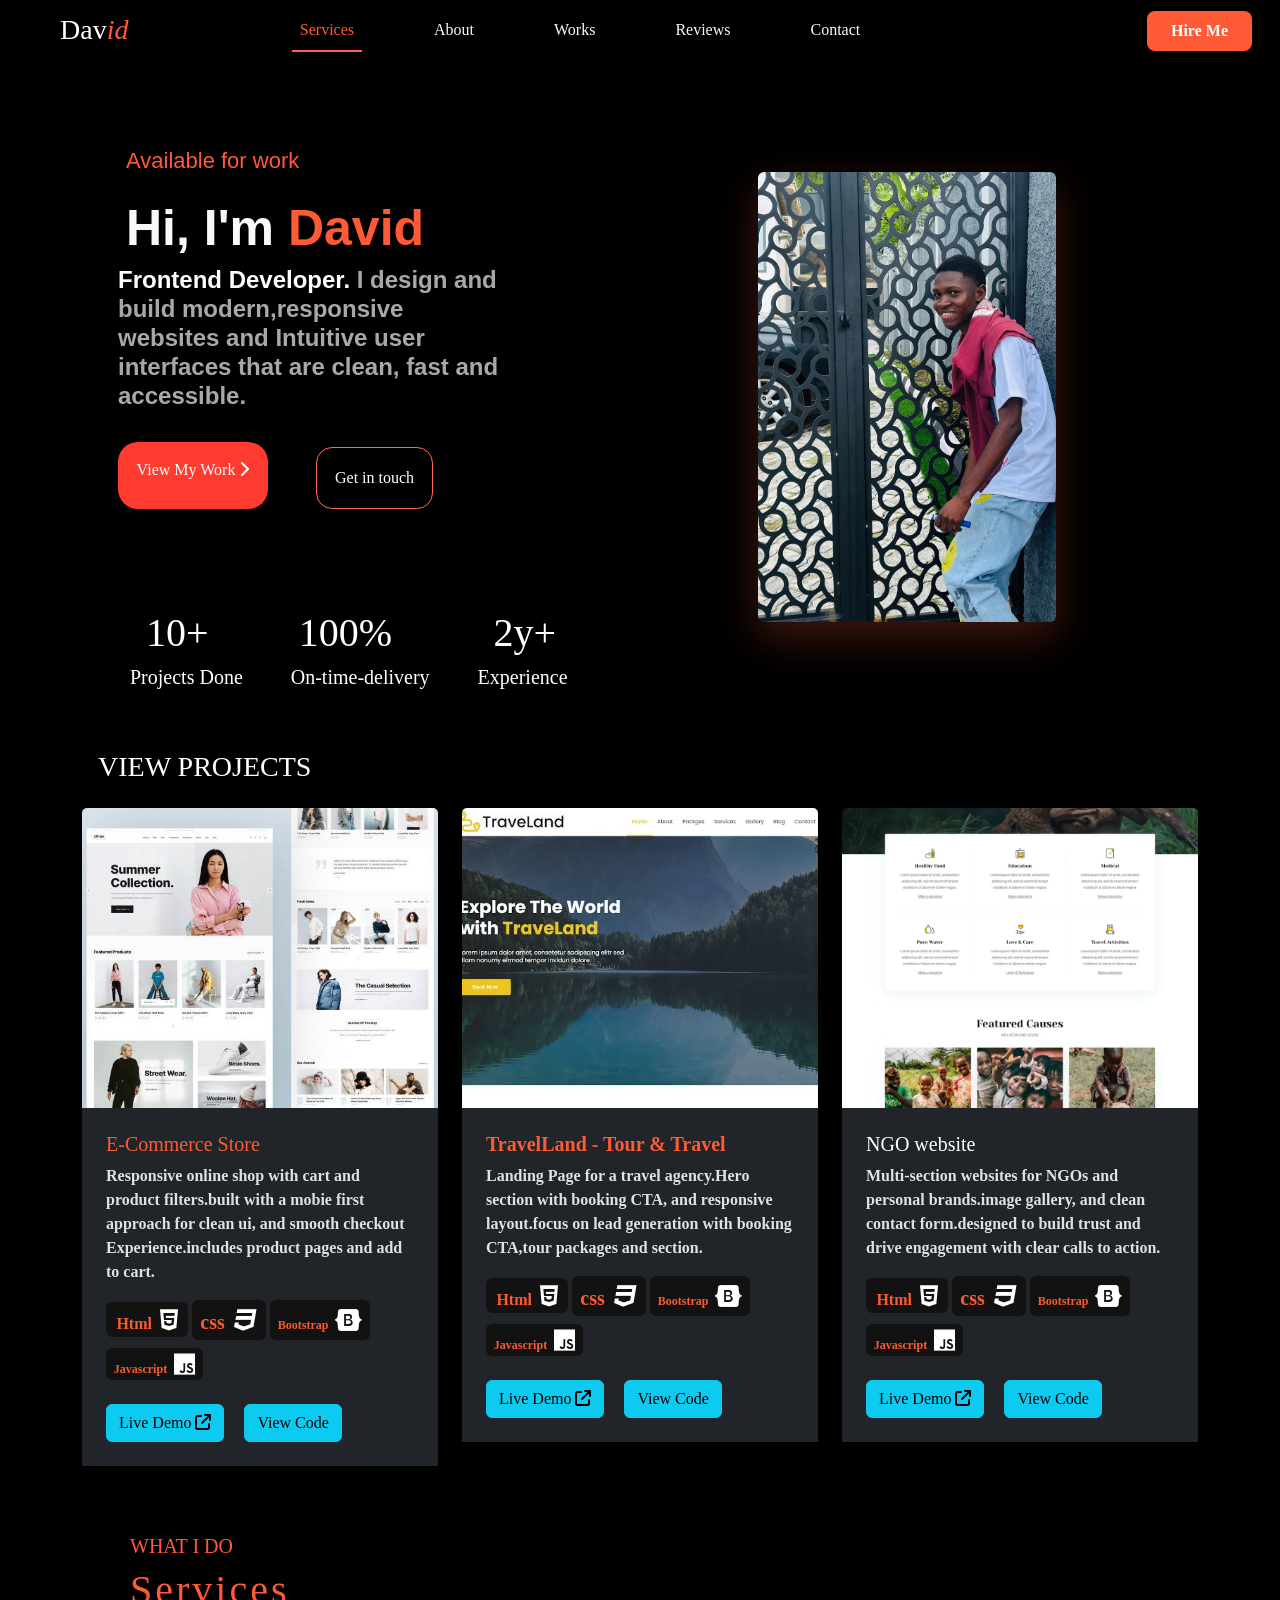
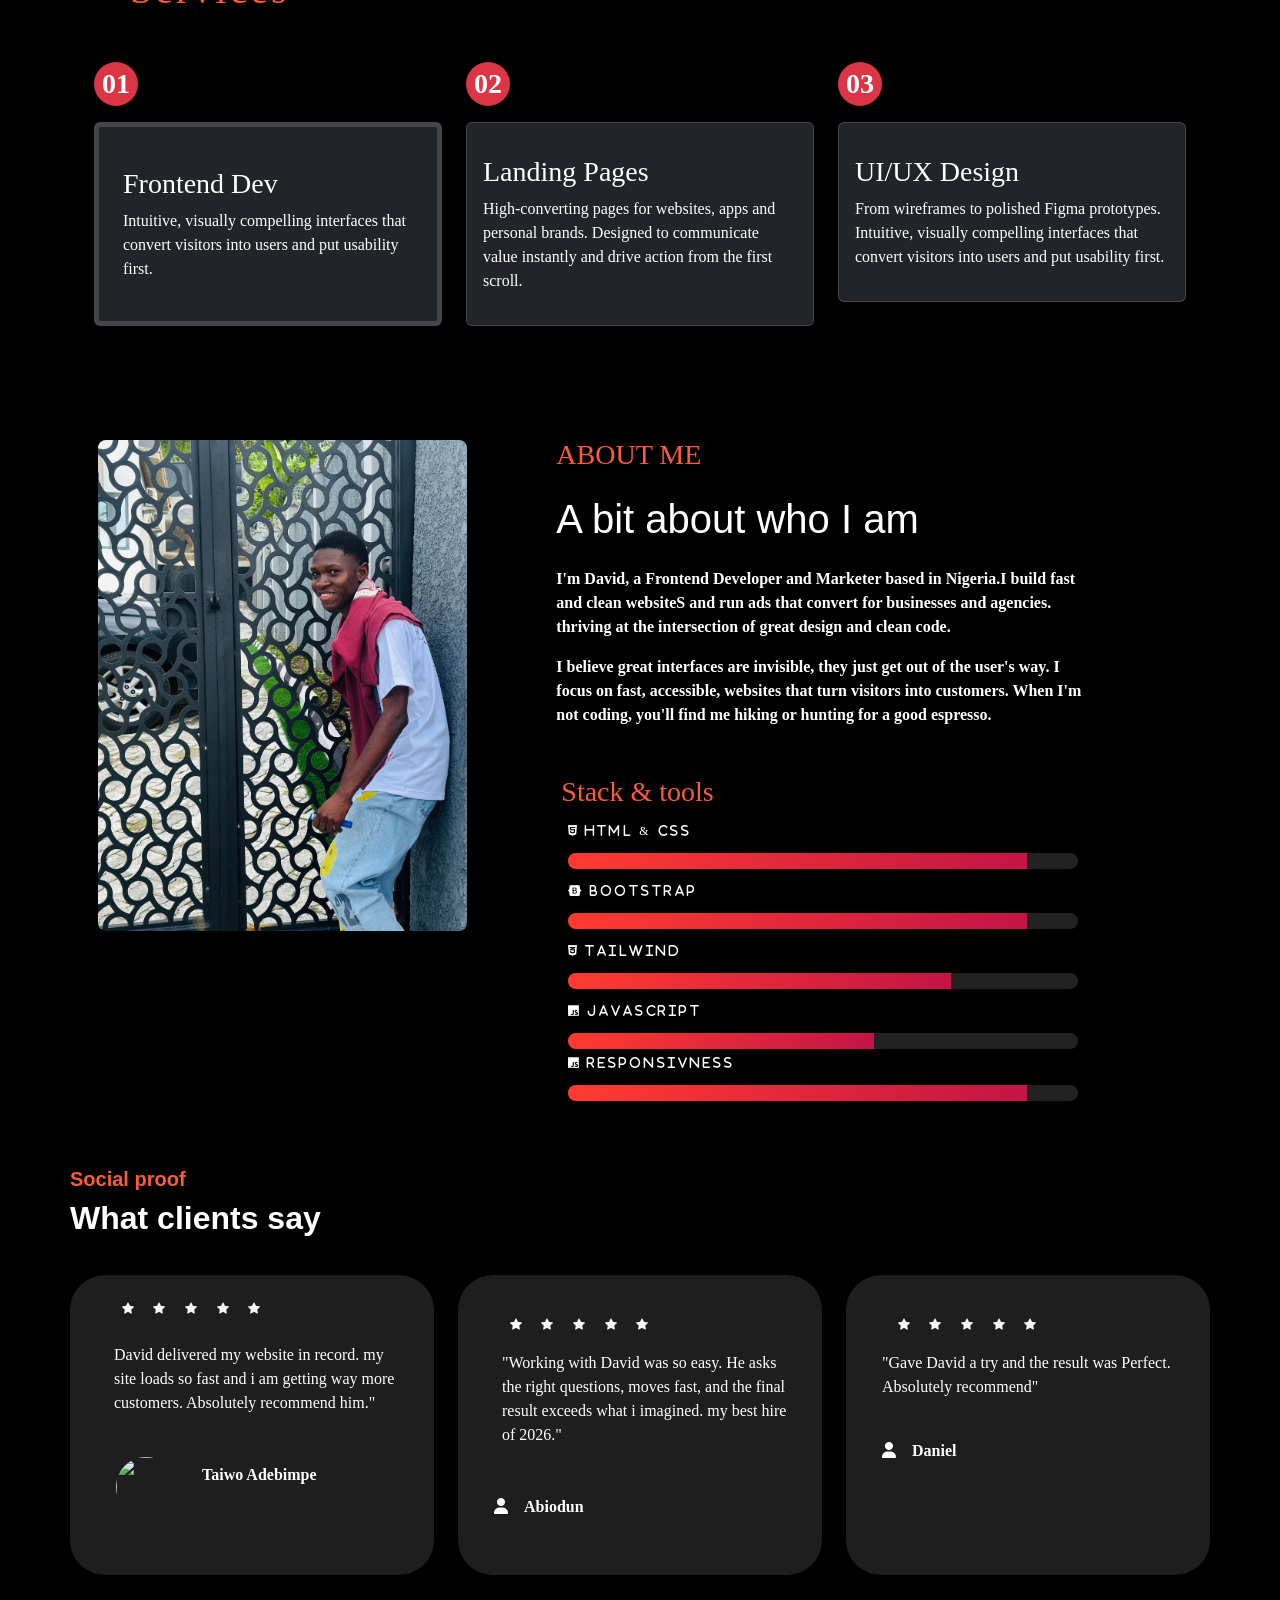
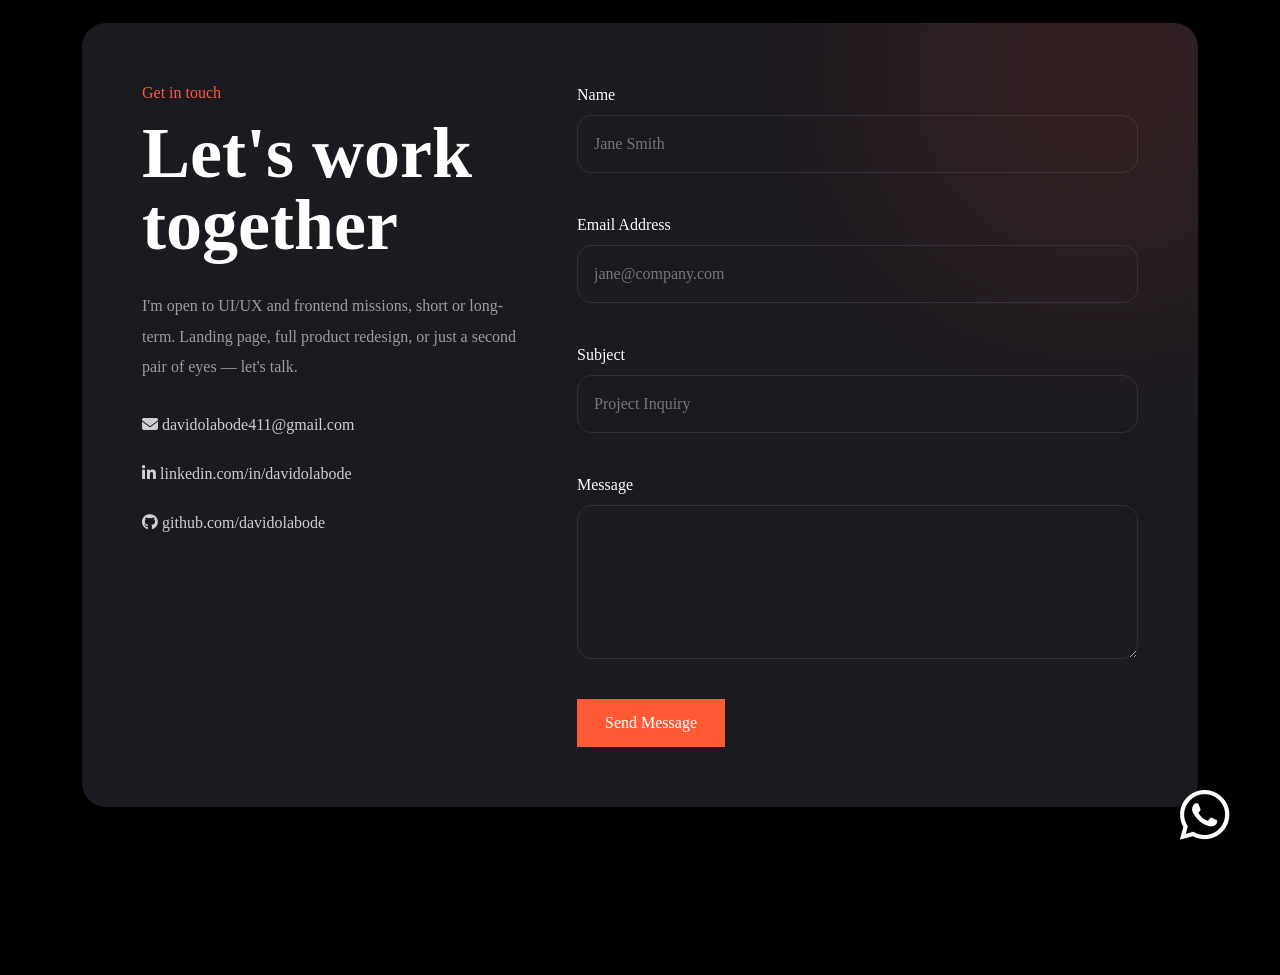
==== portfolio.html @ e3e05515 "Rename index.html to portfolio.html" ====
<!DOCTYPE html>
<html lang="en" data-bs-theme="dark">

<head>
  <meta charset="UTF-8">
  <meta name="viewport" content="width=device-width, initial-scale=1.0">
  <title>Document</title>
  <link href="https://cdn.jsdelivr.net/npm/bootstrap@5.3.8/dist/css/bootstrap.min.css" rel="stylesheet">

  <link rel="stylesheet" href="https://cdnjs.cloudflare.com/ajax/libs/font-awesome/6.7.2/css/all.min.css">

  <link rel="stylesheet" href="https://cdn.jsdelivr.net/npm/bootstrap-icons@1.11.3/font/bootstrap-icons.min.css">

  <link rel="stylesheet" href="./miport.css">
  
  </style>
</head>

<body class="" data-bs-spy="scroll" data-bs-target="#navbar" data-bs-offset="60" tabindex="0">
  <nav class="navbar navbar-expand-lg bar navbar-dark shadow-lg fixed-top" id="navbar">

    <div class="container-fluid ms-5">
      <!--- <a class="navbar-brand" href="#">Dav<i class="text-info">id</i></a>--->
      <h3 class="da">Dav<i class="text-info">id</i></h3>
      <button class="navbar-toggler" type="button" data-bs-toggle="collapse" data-bs-target="#collapsibleNavbar">
        <span class="navbar-toggler-icon"></span>
      </button>
      <div class="collapse navbar-collapse justify-content-center ms-lg-5 u " id="collapsibleNavbar">
        <ul class="navbar-nav  gap-lg-3 mx-auto" id="main">
          <li class="nav-item me-5 ">
            <a class="nav-link text-light  lii " href="#services">Services</a>
          </li>
          <li class="nav-item me-5">
            <a class="nav-link text-light lii" href="#about">About</a>
          </li>
          <li class="nav-item me-5">
            <a class="nav-link text-light lii" href="#work">Works</a>
          </li>
          <li class="nav-item me-5">
            <a class="nav-link text-light lii" href="#review">Reviews</a>
          </li>
          <li class="nav-item me-5 lii">
            <a class="nav-link text-light" href="#contact">Contact</a>
          </li>
        </ul>






        <div class="ms-lg-auto me-3 Hire text-end">
          <button type="submit" class="btn-outline-primary px-4 py-2 rounded-3 fw-bold bg-info hire " onclick="window.location.href='#contact'">Hire Me</button>
        </div>



        


      </div>
    </div>
  </nav>




  <div class="container  px-lg-5 p-md-5 pad hero-animation" id="services">
    <div class="">
    <div class="row">
      <div class="c col-lg-6 left-animation">
        <h3 class="text-info ms-2 fs-1 ava">Available for work</h3>
        <h2 class="text-light mt-4 mb-2 ms-2 dav col-sm-12 line fs-1 ava1">Hi, I'm <span class="text-info">David</span></h2>
        
        <p class="text-muted fs-4 fw-bold h2 mt-2 col-lg-9 txt"><span
            class="text-white mt-5">Frontend Developer.</span>
          I design and build modern,responsive websites and Intuitive user interfaces that are clean, fast and accessible.</p>
    


        <div class="div d-flex gap-5">
          <a href="work"
            class="text-decoration-none workk d-block mt-4 px-2 py-3 bg-view">View My Work  <i class="fa-solid fa-chevron-right d-inline"></i></a>
          <a href="" class="text-decoration-none workkk d-block touch">Get in touch</a>

        </div>
        <div class="container  project d-flex  gap-5">
          <div class="first">
            <h1 class="ms-3 y" id="count">10+</h1>
            <p class="h5 pro ">Projects Done</p>
          </div>

          <div class="second">
            <h1 class="ms-0 ms-lg-2 y" id="count">100%</h1>
            <p class="h5 pro">On-time-delivery</p>
          </div>


          <div class="third">
            <h1 class="ms-3 y " id="count">2y+</h1>
            <p class="h5 pro">Experience</p>
          </div>
        </div>
      </div>

      <div class="col-lg-6 mt-4 d  col-12 col-md-8 oo mm right-animation">
        <img src="./image/me.jpeg" class="img-fluid col-lg-7 img1  rounded-2 d-block  mx-auto" style="height: 450px;object-fit: cover;">
       

      </div>
    </div>
  </div>
  </div>



<!---My project-->

      
<div class="container animate  " id="work">
<div class="row align-items-start">
  <div class="myproject">
    <h3 class="mb-4 ms-3">VIEW PROJECTS</h3>
  </div>
<div class="col-md-12  col-lg-4 col-11 mb-5 mx-auto ">

<div class="card card-w shadow-sm border-0 ">

   <div class="position-relative image-box">
 
<img src="./image/images10.jpg" class="card-img-top" style="height:300px;object-fit:cover;">

  <!--image here-->
  <div class="image-text position-absolute top-50" style="display: none;">

  <a href="https://c-art-store-x3j6.vercel.app/"><i class="text ms-5 fa-solid fa-arrow-up-right-from-square"></i></a>

 
  </div>
   </div>

<div class="card-body p-4  d-flex flex-column bg-dark">
<h5 class="card-title text-info">E-Commerce Store</h5>
<p class="fw-bold">Responsive online shop with cart and product filters.built with a mobie first approach for clean ui, and smooth checkout Experience.includes product pages and add to cart.</p>

<div class="mb-2">
  <span class="badge bstack text-white  fs-6">Html
     <i class="ms-1 fa-brands fa-html5 fs-4 text-white"></i>
  </span>
  <span class="badge bstack text-white p-2 fs-5">css
    <i class="ms-1 fa-brands fa-css3 fs-4 text-white"></i>
  </span>
  <span class="badge bstack text-white p-2">Bootstrap
    <i class="ms-1 fa-brands fa-bootstrap fs-4 text-white"></i>
  </span>
  <span class="badge bstack text-white mt-2">Javascript
    <i class="ms-1 fa-brands fa-js fs-4 text-white"></i>
  </span>
</div>



<div class="mt-auto ">
  <a href="https://c-art-store-x3j6.vercel.app/" class="btn btn-info mt-3 me-3">Live Demo

    <i class=" fa-solid fa-arrow-up-right-from-square"></i>

  </a>
  <a href="" class="btn btn-info mt-3">View Code</a>
  

</div>

</div>

</div>



</div>

<!--second card-->

<div class="col-md-12 col-lg-4 col-11 mx-auto mb-5">

<div class="card card-w shadow-sm border-0 ">

  <div class="position-relative image-box">
 
<img src="./image/images.jpg" class="card-img-top" style="height: 300px;object-fit: cover;">
  <!--image here-->
  <div class="image-text position-absolute top-50" style="display: none;">
<a href="" class="text text-decoration-none">View demo
  <i class="fa-solid fa-arrow-up-right-from-square"></i>
</a>
  </div>

  </div>

<div class="card-body p-4  d-flex flex-column bg-dark ">
<h5 class="card-title text-info fw-bolder"> TravelLand - Tour & Travel </h5>

<p class="fw-bold">Landing Page for a travel agency.Hero section with booking CTA, and responsive layout.focus on lead generation with booking CTA,tour packages and section.</p>


<div class="mb-2">
  <span class="badge bstack text-white  fs-6">Html
     <i class="ms-1 fa-brands fa-html5 fs-4 text-white"></i>
  </span>
  <span class="badge bstack text-white p-2 fs-5">css
    <i class="ms-1 fa-brands fa-css3 fs-4 text-white"></i>
  </span>
  <span class="badge bstack text-white p-2">Bootstrap
    <i class="ms-1 fa-brands fa-bootstrap fs-4 text-white"></i>
  </span>
  <span class="badge bstack text-white mt-2">Javascript
    <i class="ms-1 fa-brands fa-js fs-4 text-white"></i>
  </span>
</div>


<div class="mt-auto ">
  <a href="" class="btn btn-info mt-3 me-3">Live Demo
    <i class=" fa-solid fa-arrow-up-right-from-square"></i>

  </a>
  <a href="" class="btn btn-info mt-3">View Code</a>

</div>

</div>

</div>


</div>



<!--last card-->


<div class="col-md-12 col-lg-4 col-11 mx-aut0 d-flex mb-3 ">

  

<div class="card card-w shadow-sm border-0 " style="cursor: pointer;">
 


  <div class="position-relative image-box">
<img src="./image/Main-Image-4.webp" class="card-img-top img-fluid" style="height:300px ;object-fit: cover;">
  <!--image here-->

  
  <div class="image-text position-absolute top-50" style="display: none;">

    

  <i class="text ms-5 fa-solid fa-arrow-up-right-from-square"></i>

  </div>

  </div>


  
<div class="card-body p-4   d-flex flex-column bg-dark">
<h5 class="card-title text-white">NGO website</h5>
<p class="fw-bold">Multi-section websites for NGOs and personal brands.image gallery,  and clean contact form.designed to build trust and drive engagement with clear calls to action.</p>


<div class="mb-2 ">
  <span class="badge bstack text-white  fs-6">Html
     <i class="ms-1 fa-brands fa-html5 fs-4 text-white"></i>
  </span>
  <span class="badge bstack text-white p-2 fs-5">css
    <i class="ms-1 fa-brands fa-css3 fs-4 text-white"></i>
  </span>
  <span class="badge bstack text-white p-2">Bootstrap
    <i class="ms-1 fa-brands fa-bootstrap fs-4 text-white"></i>
  </span>
  <span class="badge bstack text-white mt-2">Javascript
    <i class="ms-1 fa-brands fa-js fs-4 text-white"></i>
  </span>
</div>
<div class="mt-auto">
  <a href="" class="btn btn-info mt-3 me-3">Live Demo
    <i class=" fa-solid fa-arrow-up-right-from-square"></i>

  </a>
  <a href="" class="btn btn-info mt-3">View Code</a>

</div>






</div>

</div>




</div>




</div>
</div>


 <div class=" container-fluid animate" id="work">
    <div class="container">
    <div class="about ms-5">
      <h5 class="text-info do">WHAT I DO</h5>
      <h2 class="serve mb-5">Services</h2>
    </div>
    </div>

   
<div class="row container m-auto animate">
  
<div class="col-12 col-lg-4 col-md-12">
   <div class="badge badges rounded-pill bg-danger p-2 fs-3 mb-2">
      01
    </div>
  <div class="card bg-dark text-white p-4 mt-2 mb-3 border-5">
  
<i class="fa-solid fa-pen-ruer fa-2x mb-3"></i>
<h3>Frontend Dev</h3>
<p>Intuitive, visually compelling interfaces that convert visitors into users and put
            usability first.</p>
  </div>
</div>

<div class="col-12 col-lg-4 col-md-12 mb-3">
 <div class="badge badges rounded-pill bg-danger p-2 fs-3 mb-3">
      02
    </div>
   
  <div class="card bg-dark text-white p-3">
   
<i class="fa-solid fa-pen-ruer fa-2x mb-3"></i>
<h3>Landing Pages</h3>
<p>High-converting pages for websites, apps and personal brands. Designed to communicate value
            instantly and drive action from the first scroll.</p>
  </div>
</div>

<div class="col-12 col-lg-4 col-md-12">

  <div class="badge  badges rounded-pill bg-danger p-2 fs-3 mb-3">
      03
    </div>
  <div class="card bg-dark text-white p-3 ">
<i class="fa-solid fa-pen-ruer fa-2x mb-3"></i>
<h3>UI/UX Design</h3>
<p>From wireframes to polished Figma prototypes. Intuitive, visually compelling interfaces that convert visitors into users and put usability first.</p>
  </div>
</div>




 <!--about me-->
<div class="container-fluid  p-3 mt-5 animate " id="about">
  <div class="">
<div class="row g-3  containe">
<div class="col-12 pt col-lg-5">
  <img src="./image/me.jpeg" class="img-fluid col-12   col-md-8  col-lg-10 d-block rounded-3">
</div>



<div class="m-0 col-12 col-lg-6 animate">
  
  <h5 class="about fs-3 mt-5">ABOUT ME</h5>
  <h2 class="bit mt-4">A bit about
who I am</h2>

<p class="fs-6 fw-bold mt-4" style="min-width:330px;">I'm David, a  Frontend Developer and Marketer based in Nigeria.I build fast and clean websiteS and run ads that convert for businesses and agencies. thriving at the intersection of great design and clean code.</p>

<p class="fw-bold" style="min-width: 330px;">I believe great interfaces are invisible, they just get out of the user's way. I focus on fast, accessible, websites that turn visitors into customers. When I'm not coding, you'll find me hiking or hunting for a good espresso.</p>

        <h3 class="tool mt-5">Stack & tools</h3>

<div class="container-fluid mt-3">
  <div class="skill d-flex justify-content-between align-items-center">
<i class="fa-brands fa-html5"><span class="m-2 letter">HTML & CSS</span></i>
<span class="fs-4"></span></span>
  </div>
  <div class="progress mb-3 mt-3 bg-progress rounded-pill">
    <div class="progress-bar bg-bar" style="width: 90%;"></div>
  </div>

   <div class="skill d-flex justify-content-between align-items-center">
<i class="fa-brands fa-bootstrap"><span class="m-2 letter">Bootstrap</span></i>
<span class="fs-4"></span>
  </div>

  <div class="progress mb-3 mt-3 bg-progress rounded-pill">
    <div class="progress-bar bg-bar" style="width:90%"></div>
  </div>

<div class="skill d-flex justify-content-between align-items-center">
<i class="fa-brands fa-css3-alt"><span class="m-2 letter">Tailwind</span></i>
<span class="fs-4"></span>
  </div>

  <div class="progress mb-3 mt-3 bg-progress rounded-pill">
    <div class="progress-bar bg-bar" style="width:75%"></div>
  </div>


  <div class="skill d-flex justify-content-between align-items-center">
<i class="fa-brands fa-js"><span class="m-2 letter">Javascript</span></i>
<span class="fs-4"></span>
  </div>

  <div class="progress mt-3 mb-2 bg-progress rounded-pill">
    <div class="progress-bar bg-bar" style="width:60%"></div>
  </div>


 <div class="skill d-flex justify-content-between align-items-center">
<i class="fa-brands fa-js"><span class="m-2 letter">Responsivness</span></i>
<span class="fs-4"></span>
  </div>

  <div class="progress mt-3 bg-progress rounded-pill">
    <div class="progress-bar bg-bar" style="width:90%"></div>
  </div>
 


</div>
       
     

</div>
</div>   
</div>
</div>
</div>

  <div class="section3  container p-lg-0 animate" id="review">
    <div class="what">
      <h3 class="proof fw-bold">Social proof</h3>
      <h2 class="fw-bold client">What clients say</h2>
    </div>

    <div class="row">
      <div class="col-12 col-lg-4 col-md-12">

        <div class="box bgg">
          <span class="badge  text-light ms-4">
            <i class="bi bi-star-fill"></i>
          </span>

          <span class="badge  text-light">
            <i class="bi bi-star-fill"></i>
          </span>

          <span class="badge  text-light">
            <i class="bi bi-star-fill"></i>
          </span>

          <span class="badge  text-light">
            <i class="bi bi-star-fill"></i>
          </span>

          <span class="badge  text-light">
            <i class="bi bi-star-fill"></i>
          </span>


          <p class="ms-3 txtt mt-3 p-2">David delivered my website in record. my site loads so fast and i am getting way more customers. Absolutely recommend him."</p>

          <div class="img-mainn d-flex mt-4 ms-3">
            <img src="./image/tg.jpg.JPG" class="img-fluid img2 rounded-pill iii">
            <p class="fw-bold mt-3 ms-3">Taiwo Adebimpe</p>
          </div>
        </div>
      </div>

      <div class="col-12 col-lg-4 col-md-12">

        <div class="box bgg">
          <div class="star mt-3 ms-4">
            <span class="badge  text-light">
              <i class="bi bi-star-fill"></i>
            </span>

            <span class="badge  text-light">
              <i class="bi bi-star-fill"></i>
            </span>

            <span class="badge  text-light">
              <i class="bi bi-star-fill"></i>
            </span>

            <span class="badge  text-light">
              <i class="bi bi-star-fill"></i>
            </span>

            <span class="badge  text-light">
              <i class="bi bi-star-fill"></i>
            </span>
          </div>


          <p class="ms-3 txtt mt-2 p-2">"Working with David was so easy. He asks the right questions, moves fast, and the
            final result  exceeds what i imagined. my  best hire of 2026."</p>

          <div class="img-mainn d-flex review-pics mt-4 ms-3">
            <div class="div mt-3">
            <span class="badge-icon"><i class="fa-solid fa-user"></i></span></div>
            <p class="fw-bold mt-3 ms-3">Abiodun</p>
          </div>

        </div>
      </div>

      <div class="col-12 col-lg-4 col-md-12">

        <div class="box bgg">
          <div class="star mt-3 ms-4">
            <span class="badge  text-light">
              <i class="bi bi-star-fill"></i>
            </span>

            <span class="badge  text-light">
              <i class="bi bi-star-fill"></i>
            </span>

            <span class="badge  text-light">
              <i class="bi bi-star-fill"></i>
            </span>

            <span class="badge  text-light">
              <i class="bi bi-star-fill"></i>
            </span>

            <span class="badge  text-light">
              <i class="bi bi-star-fill"></i>
            </span>
          </div>

          <p class="ms-3 txtt mt-3 ">"Gave David a try and the result was Perfect. Absolutely recommend"</p>


          <div class="img-mainn d-flex review-pics mt-4 ms-3">
            <div class="div mt-3">
            <span class="badge-icon"><i class="fa-solid fa-user"></i></span></div>
            <p class="fw-bold mt-3 ms-3">Daniel</p>
          </div>
        </div>
      </div>

    </div>
  </div>


  <div class="container py-5 animate " id="contact">
    <div class="contact-card">
      <div class="row g-5">

        <div class="col-12 col-lg-5">
          <h6 class="sub-title">Get in touch</h6>

          <h1 class="main-title">
            Let's work <br>
            together
          </h1>

          <p class="info">
            I'm open to UI/UX and frontend missions, short or long-term.
            Landing page, full product redesign, or just a second pair of eyes — let's talk.
          </p>

          <div class="links">
            <a href="#"><i class="fa-solid fa-envelope"></i> davidolabode411@gmail.com</a>
            <a href="#"><i class="fa-brands fa-linkedin-in"></i> linkedin.com/in/davidolabode</a>
            <a href="#"><i class="fa-brands fa-github"></i> github.com/davidolabode</a>
          </div>
        </div>

        <div class="col-12 col-lg-7">
          <form action="https://formspree.io/f/xeebvzbg" method="POST">
            <label class="mb-2">Name </label>
            <input type="text" class="form-control custom-input" placeholder="Jane Smith" id="name" name="name">
            <p class="lp"></p>
             <p class="lpp"></p>

            <label class="mt-4 mb-2">Email Address</label>
            <input type="email" class="form-control custom-input" placeholder="jane@company.com" id="mail" name="email">

 <p class="ma"></p>
  <p class="mai"></p>



            <label class="mt-4 mb-2">Subject </label>
            <input type="text" class="form-control custom-input" placeholder="Project Inquiry" id="sub" name="subject">

             <p class=""></p>


            <label class="mt-4 mb-2">Message </label>
            <textarea class="form-control custom-input" rows="5" id="mes" name="message"></textarea>

             <p class=""></p>


            <button onclick="" class="btnnn send-btn mt-4">
              Send Message
            </button>
          </form>
        </div>

      </div>
    </div>
  </div>














































  <div class="container-fluid hh">
    <a href="https://wa.me/2348121232584" class=""><i class="bi bi-whatsapp fs-1 uu"></i></a>
  </div>

  
</body>
<script src="https://cdn.jsdelivr.net/npm/bootstrap@5.3.8/dist/js/bootstrap.bundle.min.js"></script>
<script src="dav.js"></script>



</html>
---- miport.css ----
*{
    box-sizing: border-box;
}

body {
      background-color: black !important;
      color: white !important;
      scroll-behavior: smooth;
      font-family: 'poppins';
    }

.img-fluid {
    transition: transform .4s ease;
}

.img-fluid:hover {
    transform: scale(1.03);
}
.img1 {
    box-shadow: 0 15px 40px rgba(255, 90, 54, 0.25);
}


.hero-animation{
    opacity: 0;
    transform: translateY(60px);
    animation: heroPop 2s ease  forwards;

}

@keyframes heroPop{
    from{
        opacity: 0;
        transform: translateY(60px);
    }
    to{
        opacity: 1;
        transform: translateY(0);
    }
}

.left-animation{
    opacity:0;
    transform:translateX(-60px);
    animation:leftFade 2s ease forwards;
    
}

@keyframes leftFade{
    to{
        opacity:1;
        transform:translateX(0);
    }
}

.right-animation{
    opacity:0;
    transform:translateX(60px);
    animation:rightFade .8s ease .3s forwards;
}

@keyframes rightFade{
    to{
        opacity:1;
        transform:translateX(0);
    }
}


    .dav {
      font-size: 59px;
      font-family: Arial, Helvetica, sans-serif;
      white-space: nowrap;
      font-weight: bold;
    }

    .pad {
      margin-top: 100px;
      padding: 30px;
    }

    .txt {
      font-family: Arial, Helvetica, sans-serif !important;
      font-weight: bold;
    }

    .word {
      position: relative;
      display: inline-block;
      vertical-align: bottom !important;
      overflow: hidden;

    }

    .word::before {
      content: "David";
      animation: words 8s infinite !important;
    }

    .word::after {
      content: "";
      position: absolute;
      top: 0;
      left: 0;
      width: 100%;
      height: 100%;

      border-right: 3px solid black;
      animation: dav 2s steps(11) infinite alternate, cursor 0.5s infinite !important;

    }

    @keyframes cursor {
      50% {
        border-left-color: black;

      }
    }

    @keyframes words {

      0%,
      25% {
        content: "David";
      }

      26%,
      50% {
        content: "A Web Developer";
      }

      51%,
      75% {
        content: "A Ui/UX Designer";
      }

     
    }

    @keyframes dav {
      0% {
        left: 0;
      }

      60% {
        left: 100%;
      }

      100% {
        left: 100%;
      }
    }

    .workk {
      border: 2px solid;

      border-radius: 20px;
      width: 150px;
      text-align: center;
      color: black;
      background: white;

    }

    .workkk {
      background: black;
      margin-top: 29px;
      border: 1px solid gray;
      padding: 18px;
      border-radius: 16px;
      color: white;
    }

    /*.workk:hover{
        background:;
        color:white;
        font-size: large;
      }*/
    @media(max-width:300px) {
      .dav {
        font-size: 33px;
        font-family: Arial, Helvetica, sans-serif;
        white-space: nowrap;
        font-weight: bold;
      }
 
      .u {
        margin-top: 20px;
        font-size: 20px;
      }

      .Hire {
        margin-top: 15px;

      }

      .d {
        margin-top: 80px !important;
      }

      .pr {
        position: absolute;
        margin-top: -19px;
        left: 70px;
        background: #ff5a36;
        padding: 10px;
        border-radius: 6px;
        font-family: Verdana, Geneva, Tahoma, sans-serif;
      }

      .imgg {
        width: 300px;
        margin-left: 25px;
      }

      .pro {
        font-size: 13px;

      }

      .oo {
        margin-bottom: 80px;
      }

      .stack {
        margin-left: 20px !important;
      }

      .img3 {
        margin: 0 !important;
      }

      .t {
        font-size: 20px;
        line-height: 20px;
        margin-left: -70px;
        font-family: Verdana, Geneva, Tahoma, sans-serif;
        color: #bbb1b1;
        margin-top: 20px;
        max-width: 160%;


      }

      .tool {
        margin-left: -59px;

      }

      .divv {
        display: grid;
        grid-template-columns: auto auto auto;
        margin-left: -59px !important;
        gap: 5px;

      }

      .mee {
        color: #ff5a36;
        margin-left: -60px;
        font-size: 17px;
      }

      .am {
        margin-left: -60px;
        font-size: 45px;

      }

      .oo {
        margin-left: 0 !important;
      }

      .pr {
        margin-left: -50px !important;
      }
      .btnn{
      margin-left: 150px !important;
      }
      .img-side{
        margin-left: 30px;
      }
      .y{
        margin: 0 !important;
        margin-bottom: 6px !important;
      }
      .pics{
        width: 150px !important;
      }
    }

    .d {
      margin-top: 30px;

    }

    .pr {
      position: absolute;
      margin-top: -19px;
      margin-left:150px !important;
      background: #ff5a36;
      padding: 10px;
      border-radius: 6px;
      font-family: Verdana, Geneva, Tahoma, sans-serif;
      color: #ffffff;
    }

    .hire {
      color: white;
      background: #ff5a36 !important;
      border: none;
    }

    .line {
      font-family: Cambria, Cochin, Georgia, Times, 'Times New Roman', serif;
    }

    .bar {
      background: black;
    }

    .pro {
      font-family: Cambria, Cochin, Georgia, Times, 'Times New Roman', serif;
    }

    .project {
      margin-top: 100px;
    }

    .section {
      background: #0A0A0A;
      padding: 20px;
      margin-top: 30px;
    }

    .serve {
      letter-spacing: 3px;
      font-size: 40px;
    }

    .do {
      color: #ff5a36 !important;
    }

    .text-info {
      color: #ff5a36 !important;

    }

    .da {
      margin-top: 5px;
    }

    .oo {
      margin-bottom: 80px;
    }

    .img2 {
      width: 50px;
      display: block;
      padding: 10px;


    }

    .bg {
      width: 100%;
      min-height: 300px;
      background: #1e1e1e;
      border-radius: px;
      transition: ALL 0.65S;
      margin-top: 30px;
      padding: 20px;
    }


    .img-main {
      padding: 50px;
    }

    .bg:hover {
      transform: translateY(-15px);
      border: 1px solid #ff5a36;

    }

    .txtt {
      font-family: Cambria, Cochin, Georgia, Times, 'Times New Roman', serif;
    }

    .animate {
  opacity: 0;
  transform: translateY(60px);
  transition: opacity 0.6s ease, transform 0.6s ease;
}

.animate.in-view {
  opacity: 1;
  transform: translateY(0);
}
   

    .hh{
      text-align: right !important;
      margin-left: -50px ;
      position: fixed ;
      bottom:0 ;
      z-index: 999 ;

    }

    @keyframes dav {
      0% {
        transform: translateY(0);
      }

      25% {
        transform: translateY(-20px);
      }

    }

    .uu {
      color: white;
      font-size: 50px !important;
      animation: dav 2s ease-in-out infinite;
      display:inline-block;
    }

    .mee {
      color: #ff5a36;

    }

    .t {
      font-size: 20px;
      line-height: 32px;
      width: 600px;
      font-family: Verdana, Geneva, Tahoma, sans-serif;
      color: #bbb1b1;
    }

    .padd {
      padding: 30px;
    }

    .section3 {
      margin-top: 50px;
      /*  background:#0A0A0A;*/
      padding: 30px;
    }

    .proof {
      color: #ff5a36;
    }

    .bgg {
      width: 100%;
      height: 300px;
      background: #1e1e1e;
      border-radius: px;
      margin-top: 30px;
      padding: 20px;
      border-radius: 35px;
    }

    .section2 {
      background: rgb(23, 21, 21);

    }

    .iii {
      width: 80px;
      height: 80px;
    }

    .proof {
      font-family: Arial, Helvetica, sans-serif;
      font-size: 20px;
    }

    .client {
      font-family: Verdana, Geneva, Tahoma, sans-serif;
    }

    .log {
      border-radius: 10px;
      padding: 15px !important;
      background: #1e1e1e;

    }

    .get {
      color: #ff5a36;
      font-weight: bold;
      font-family: Arial, Helvetica, sans-serif;
    }


.ser{
  color: #ff5a36 !important;
}

    .contact-card {
      background: #1a1a20;
      border-radius: 24px;
      padding: 60px;
      position: relative;
      overflow: hidden;
    }

    .contact-card::after {
      content: "";
      position: absolute;
      width: 400px;
      height: 400px;
      top: -150px;
      right: -100px;
      background: #ff5a36;
      opacity: .13;
      filter: blur(130px);
    }

    .sub-title {
      color: #ff5a36;
      margin-bottom: 15px;
    }

    .main-title {
      font-size: 4.5rem;
      font-weight: 700;
      color: white;
      line-height: 1;
    }

    .info {
      color: #9d9d9d;
      line-height: 1.9;
      margin: 30px 0;
    }

    .links a {
      display: block;
      text-decoration: none;
      color: #cfcfcf;
      margin-bottom: 25px;
    }

    .links a:hover {
      color: #ff5a36;
    }

    .custom-input {
      background: transparent;
      border: 1px solid #2f2f38;
      color: white;
      padding: 16px;
      border-radius: 15px;
    }

    .custom-input::placeholder {
      color: #777;
    }

    .custom-input:focus {
      background: transparent;
      color: white;
      border-color: #ff5a36;
      box-shadow: 0 0 0 .25rem rgba(255, 90, 54, .2);
    }

    label {
      color: white;
    }

    .send-btn {
      background: #ff5a36;
      color: white;
      padding: 12px 28px;
      border: none;
    }

    .send-btn:hover {
      background: #ff6c4c;
      color: white;
    }

    @media (max-width:991.98px) {

      .contact-card {
        padding: 40px;
      }

      .main-title {
        font-size: 3.5rem;
      }
      .btnn{
        margin-left: 580px;
      }
   
    }

    @media (max-width:767.98px) {

      .contact-card {
        padding: 25px;
        border-radius: 18px;
      }

      .main-title {
        font-size: 2.8rem;
      }

      .info {
        font-size: .95rem;
      }

      .links a {
        font-size: .95rem;
      }

      .custom-input {
        padding: 14px;
      }
       .pr {
        position: absolute;
        margin-top: -19px;
        left: -150px !important;
        background: #ff5a36;
        padding: 10px;
        border-radius: 6px;
        font-family: Verdana, Geneva, Tahoma, sans-serif;
      }
      .btnn{
        margin-left: 170px !important;
      }
      .dav {
      font-size: 32px;
      font-family: Arial, Helvetica, sans-serif;
      white-space: nowrap;
      font-weight: bold;
    }

    
    }

    @media (max-width:575.98px) {

      .contact-card {
        padding: 20px;
      }

      .main-title {
        font-size: 2.3rem;
      }
.dav {
      font-size: 28px;
      font-family: Arial, Helvetica, sans-serif;
      white-space: nowrap;
      font-weight: bold;
    }
     .btnn{
      margin-left: 190px !important;
     }
     .pro{
      font-size: 12px;
    
     }
    }
    .about{
      color: #ff5a36;
      margin-top: 20px;
      font-size: 15px;
    }
    .bit{
      font-size: 40px;
      font-family: Impact, Haettenschweiler, 'Arial Narrow Bold', sans-serif;
    }
    .tool{
      color: #ff5a36;
      margin-left: 5px;
    }
.me{
  font-family: Georgia, 'Times New Roman', Times, serif;
  font-size: 18px !important;
}


.image-box:hover .image-text{
  display: block !important;
}
.image-text{
margin-left: 35%;
font-size: 25px;
}
.image-box:hover{
  filter: brightness(50%);
}
.text{
  color:white;
  font-size: 17px;
  font-weight: bold;
  text-shadow: 0 3px 8px rgba(0,0,0, 0.7);
}
.text:hover{
  color:white ;
}

.navbar .nav-link.active{
  color: #ff5a36 !important;
  transition:1s;
  border-bottom: 2px solid #ff5d5d
}

.bg-progress{
 background: #222;
 overflow: hidden;
}
.bg-bar{
  animation: fill 7s ease forwards;
  transform-origin:left ;
background: linear-gradient(90deg,#ff3b30,#c31445);
}
@keyframes fill{
  from{
    width: 0;
  }
}
.skill{
  color: #fff;
  font-weight: bold;
font-size: 12px;
}
.badges{
  animation: davv 2s  infinite;
}
@keyframes davv {
  100%{
    transform: translateY(-10px);
    to{
      transform: translateY(12px);
    }
  }
}
.letter{
    letter-spacing: 3px;
}
.pt{
    margin-top: 50px;
}
.bg-view{
  background: #ff3b30;
  color: white;
  border: 0;
  
}
.bg-view:hover{
  color: white;
}
.touch{
  border-color: #ff6c4c;
}
.touch:hover{
  color: white;
}

.ava{
  font-family: 'inter',sans-serif;
  font-size: 22px !important;
}
.ava1{
  font-family: 'inter',sans-serif;
  font-size: 50px !important;
}

.bstack{
  background: #121212;
  color: #ff5a2d !important;
  font-weight: bold;
  transition:all 1s;
  
}
.bstack:hover{
  background: #ff5a2d;
  color: white !important;
  transform: translateY(-2px);
}
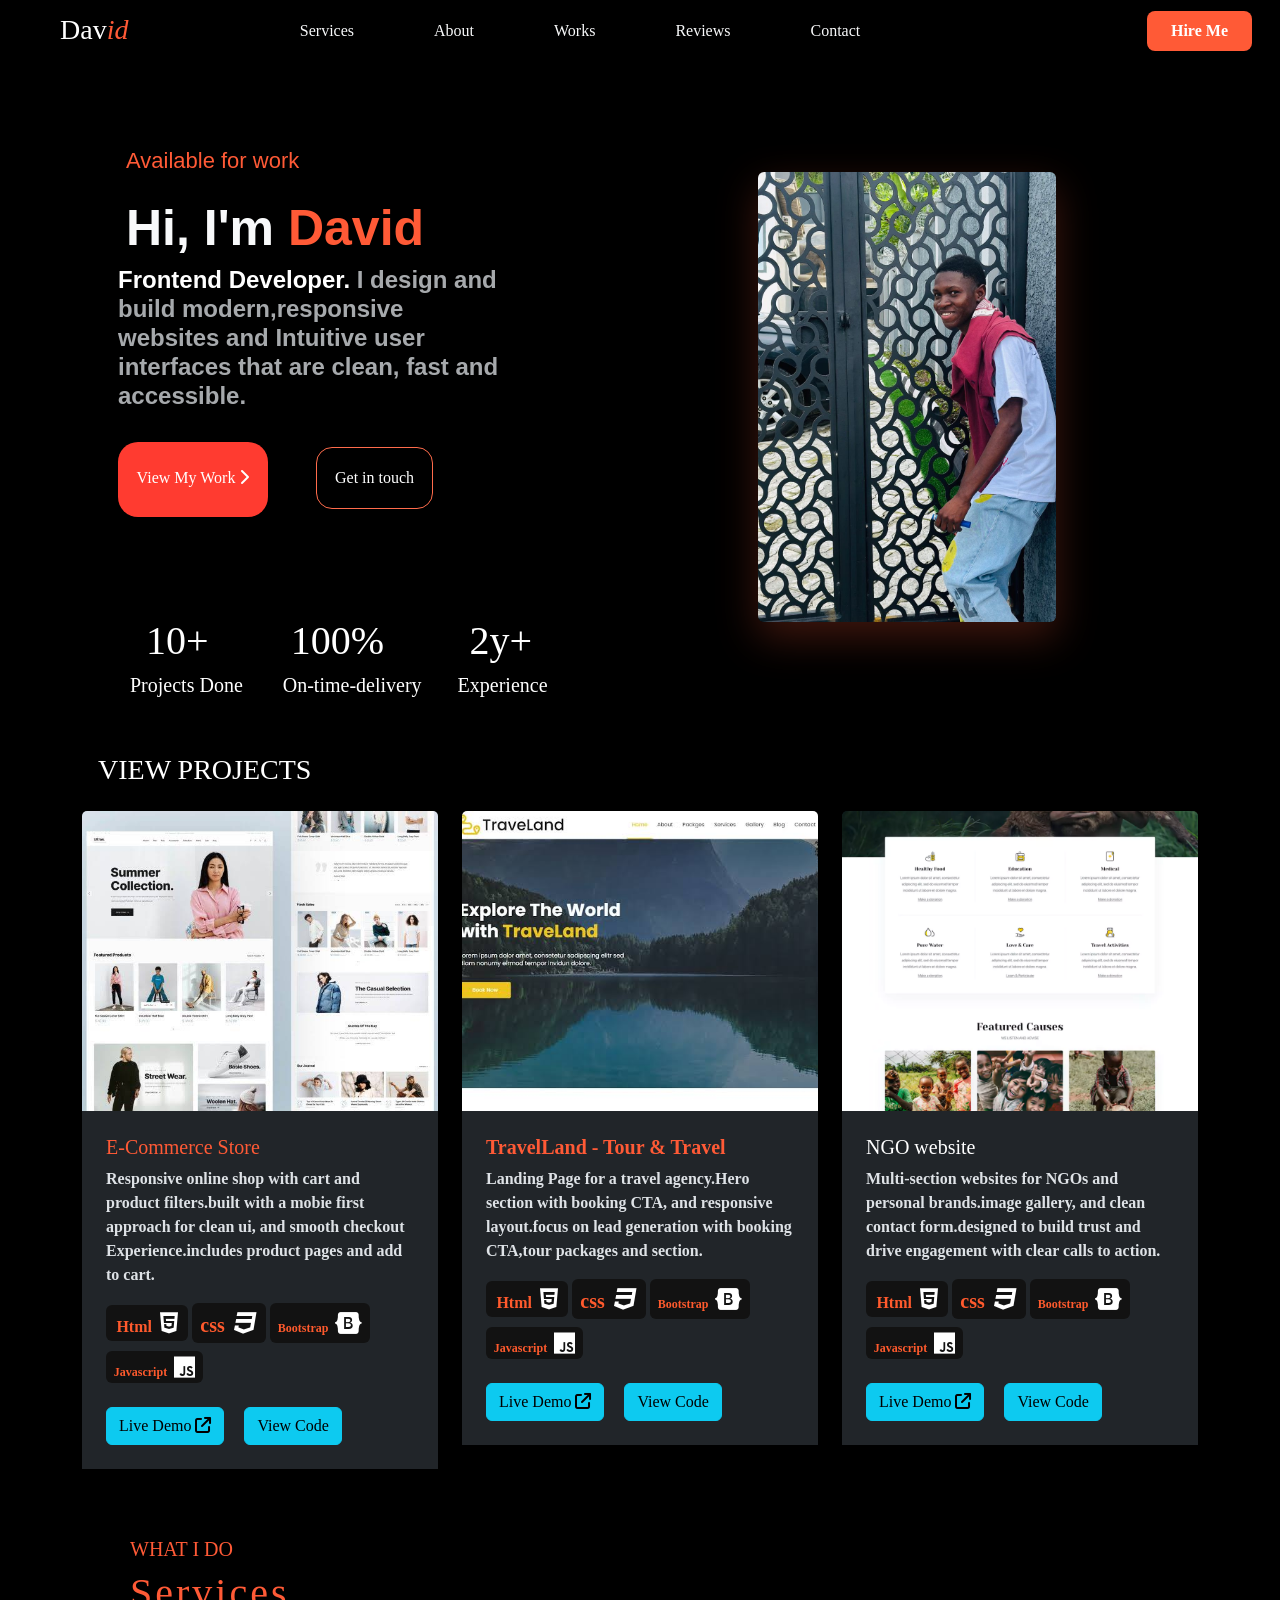
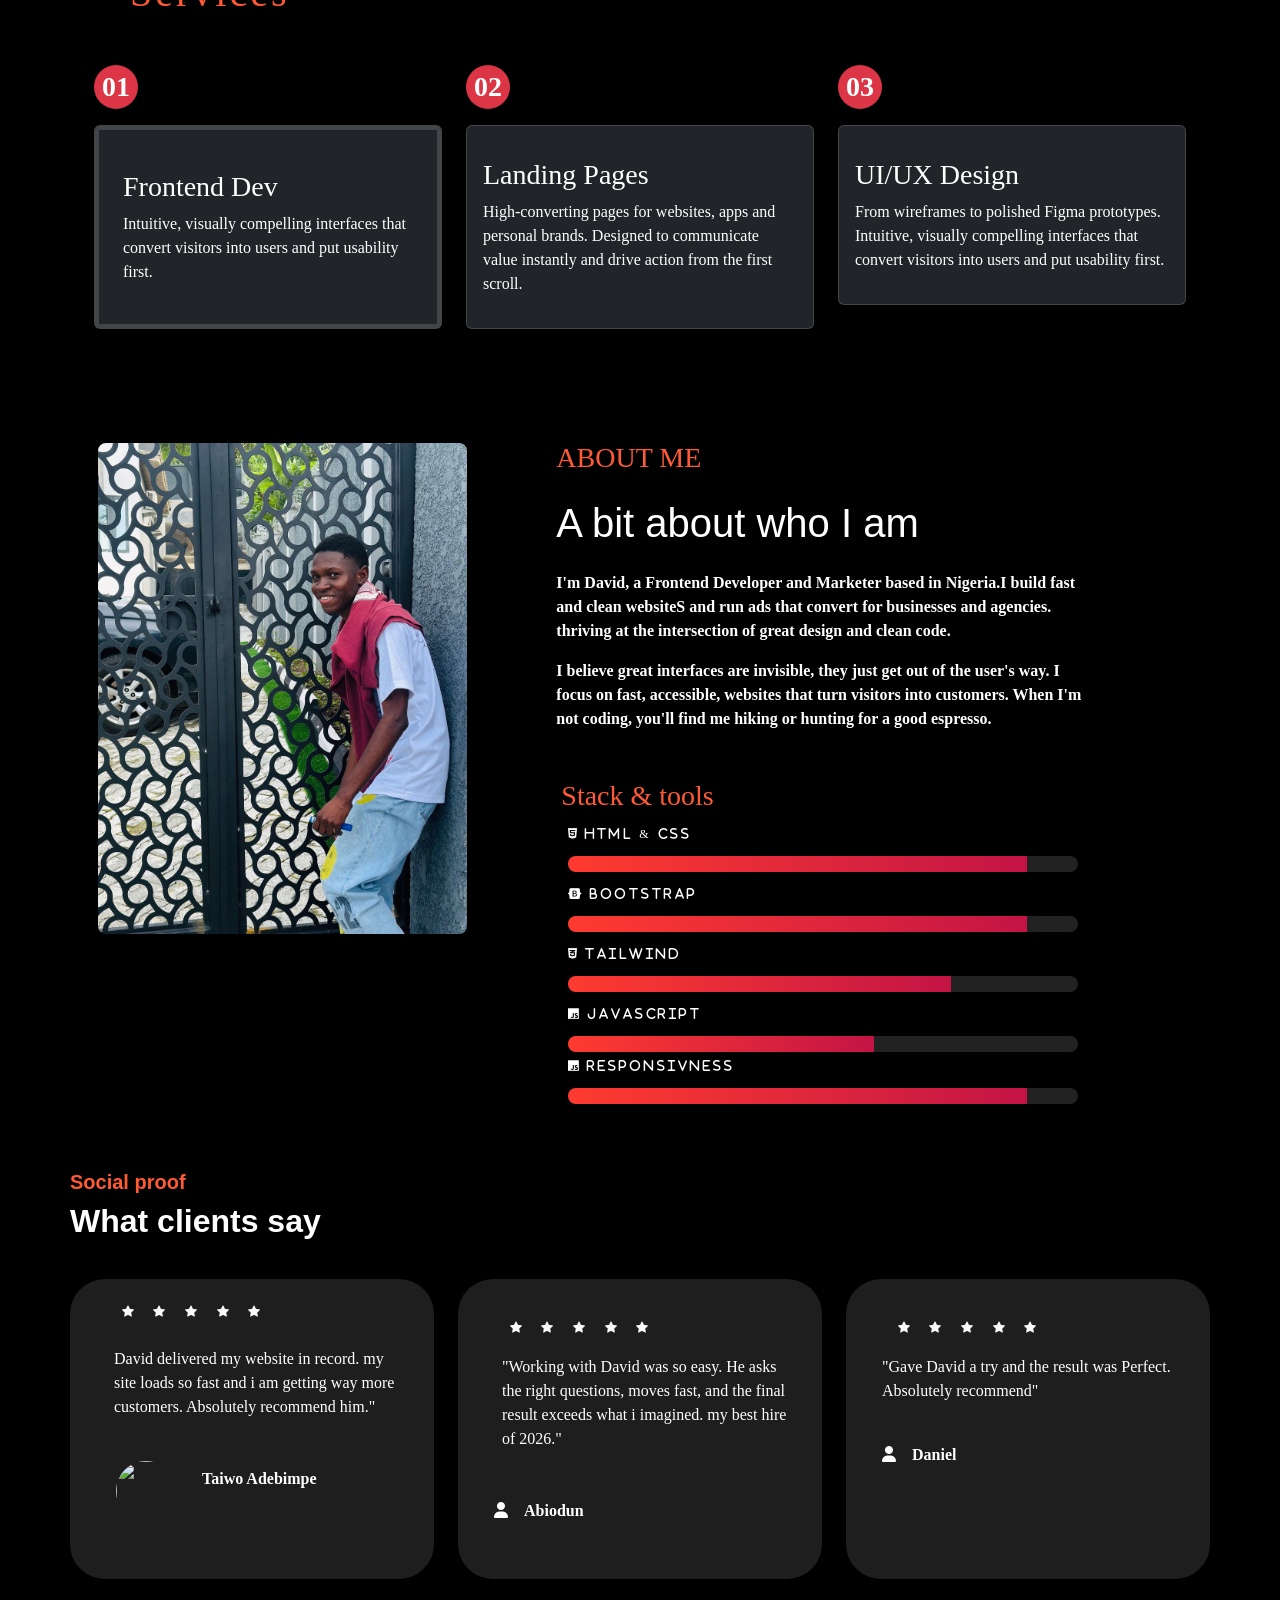
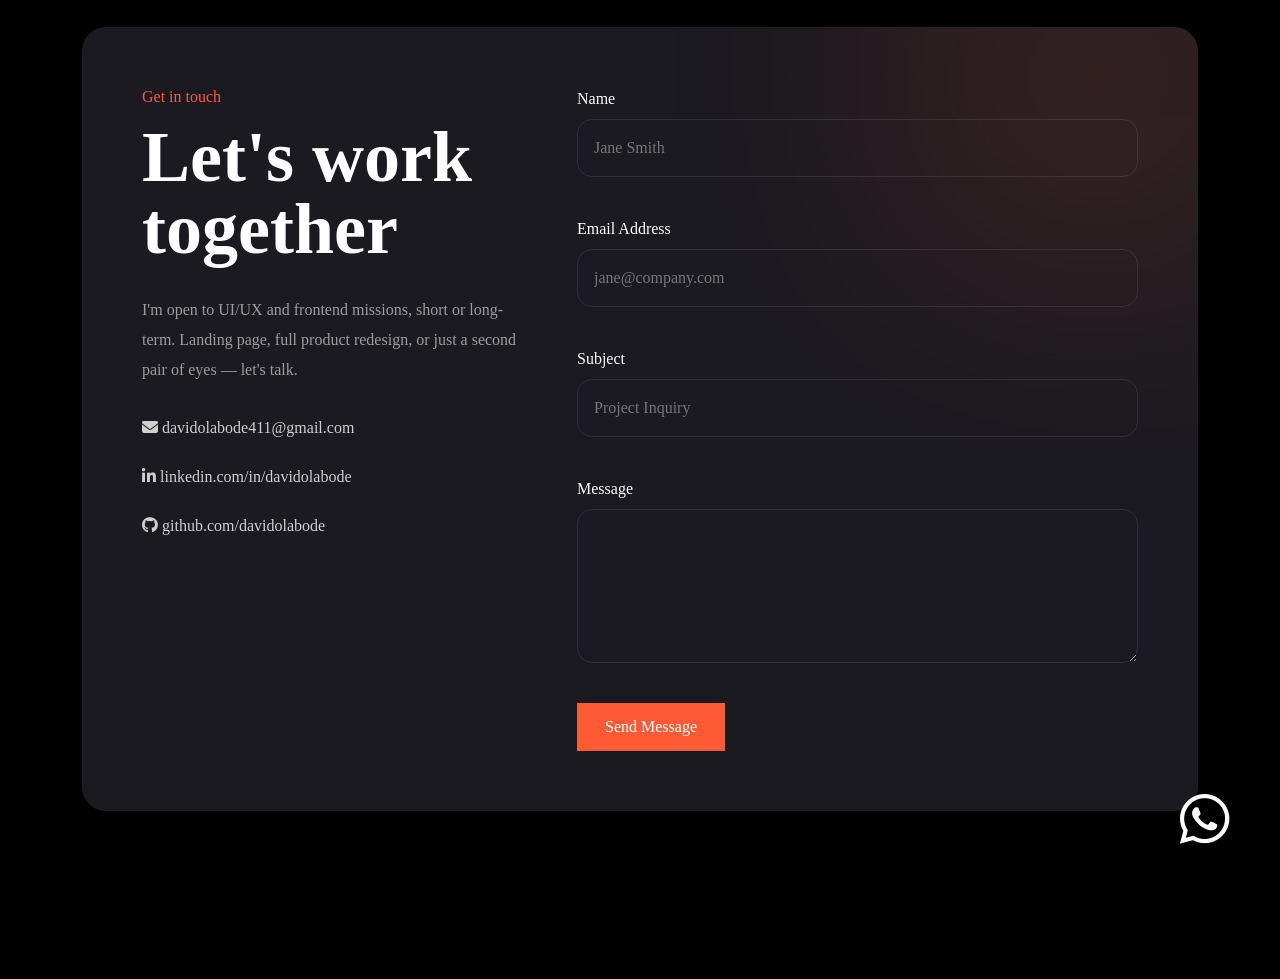
==== commit b593999a: "Update print statement from 'Hello' to 'Goodbye'" ====
--- a/portfolio.html
+++ b/portfolio.html
@@ -80,25 +80,25 @@
 
         <div class="div d-flex gap-5">
           <a href="work"
-            class="text-decoration-none workk d-block mt-4 px-2 py-3 bg-view">View My Work  <i class="fa-solid fa-chevron-right d-inline"></i></a>
-          <a href="" class="text-decoration-none workkk d-block touch">Get in touch</a>
-
-        </div>
-        <div class="container  project d-flex  gap-5">
-          <div class="first">
+            class="text-decoration-none workk d-block mt-4 px-2 py-4 bg-view">View My Work  <i class="fa-solid fa-chevron-right d-inline"></i></a>
+          <a href="" class="text-decoration-none workkk d-block touch mb-2">Get in touch</a>
+
+        </div>
+        <div class="container  project d-inline-flex  gap-4">
+          <div class="first me-3">
             <h1 class="ms-3 y" id="count">10+</h1>
             <p class="h5 pro ">Projects Done</p>
           </div>
 
           <div class="second">
-            <h1 class="ms-0 ms-lg-2 y" id="count">100%</h1>
+            <h1 class="ms-0 ms-lg-2 y ms-2" id="count">100%</h1>
             <p class="h5 pro">On-time-delivery</p>
           </div>
 
 
-          <div class="third">
+          <div class="third ms-2">
             <h1 class="ms-3 y " id="count">2y+</h1>
-            <p class="h5 pro">Experience</p>
+            <p class="h5 pro ms-1">Experience</p>
           </div>
         </div>
       </div>
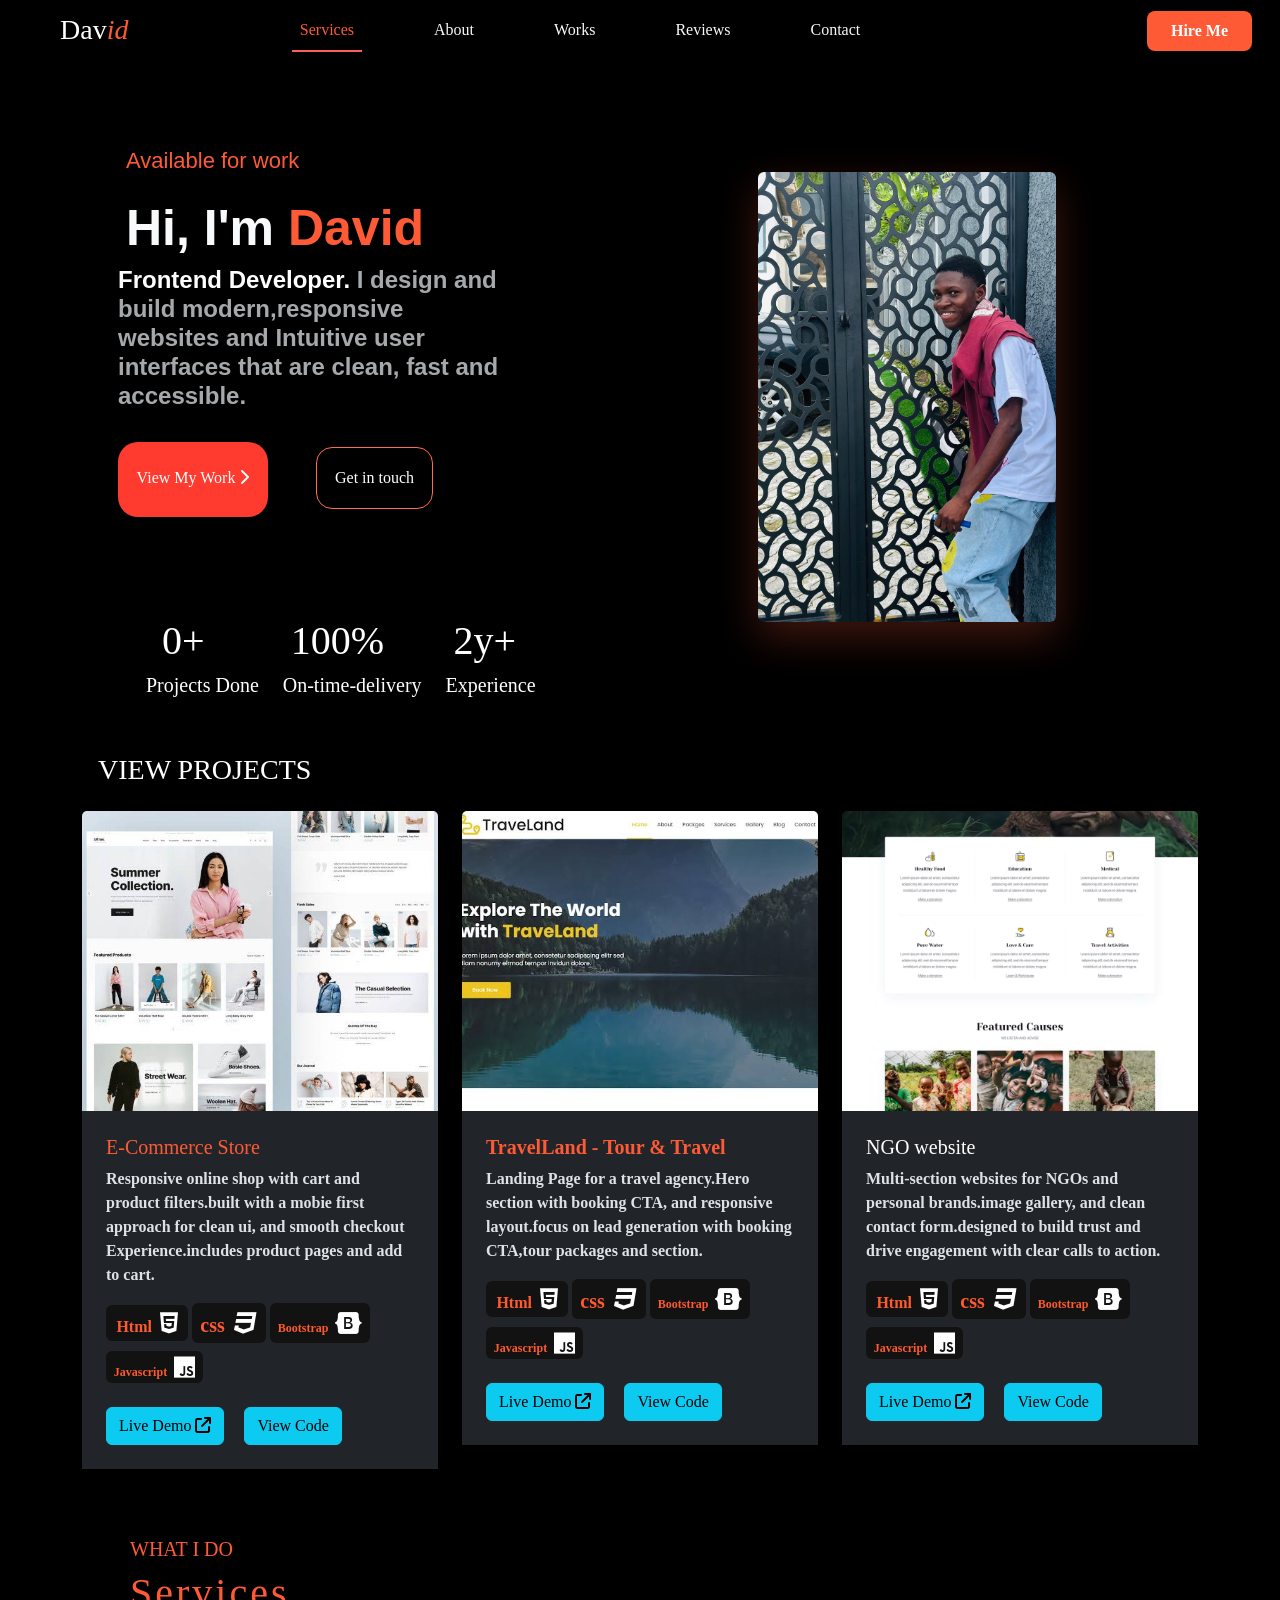
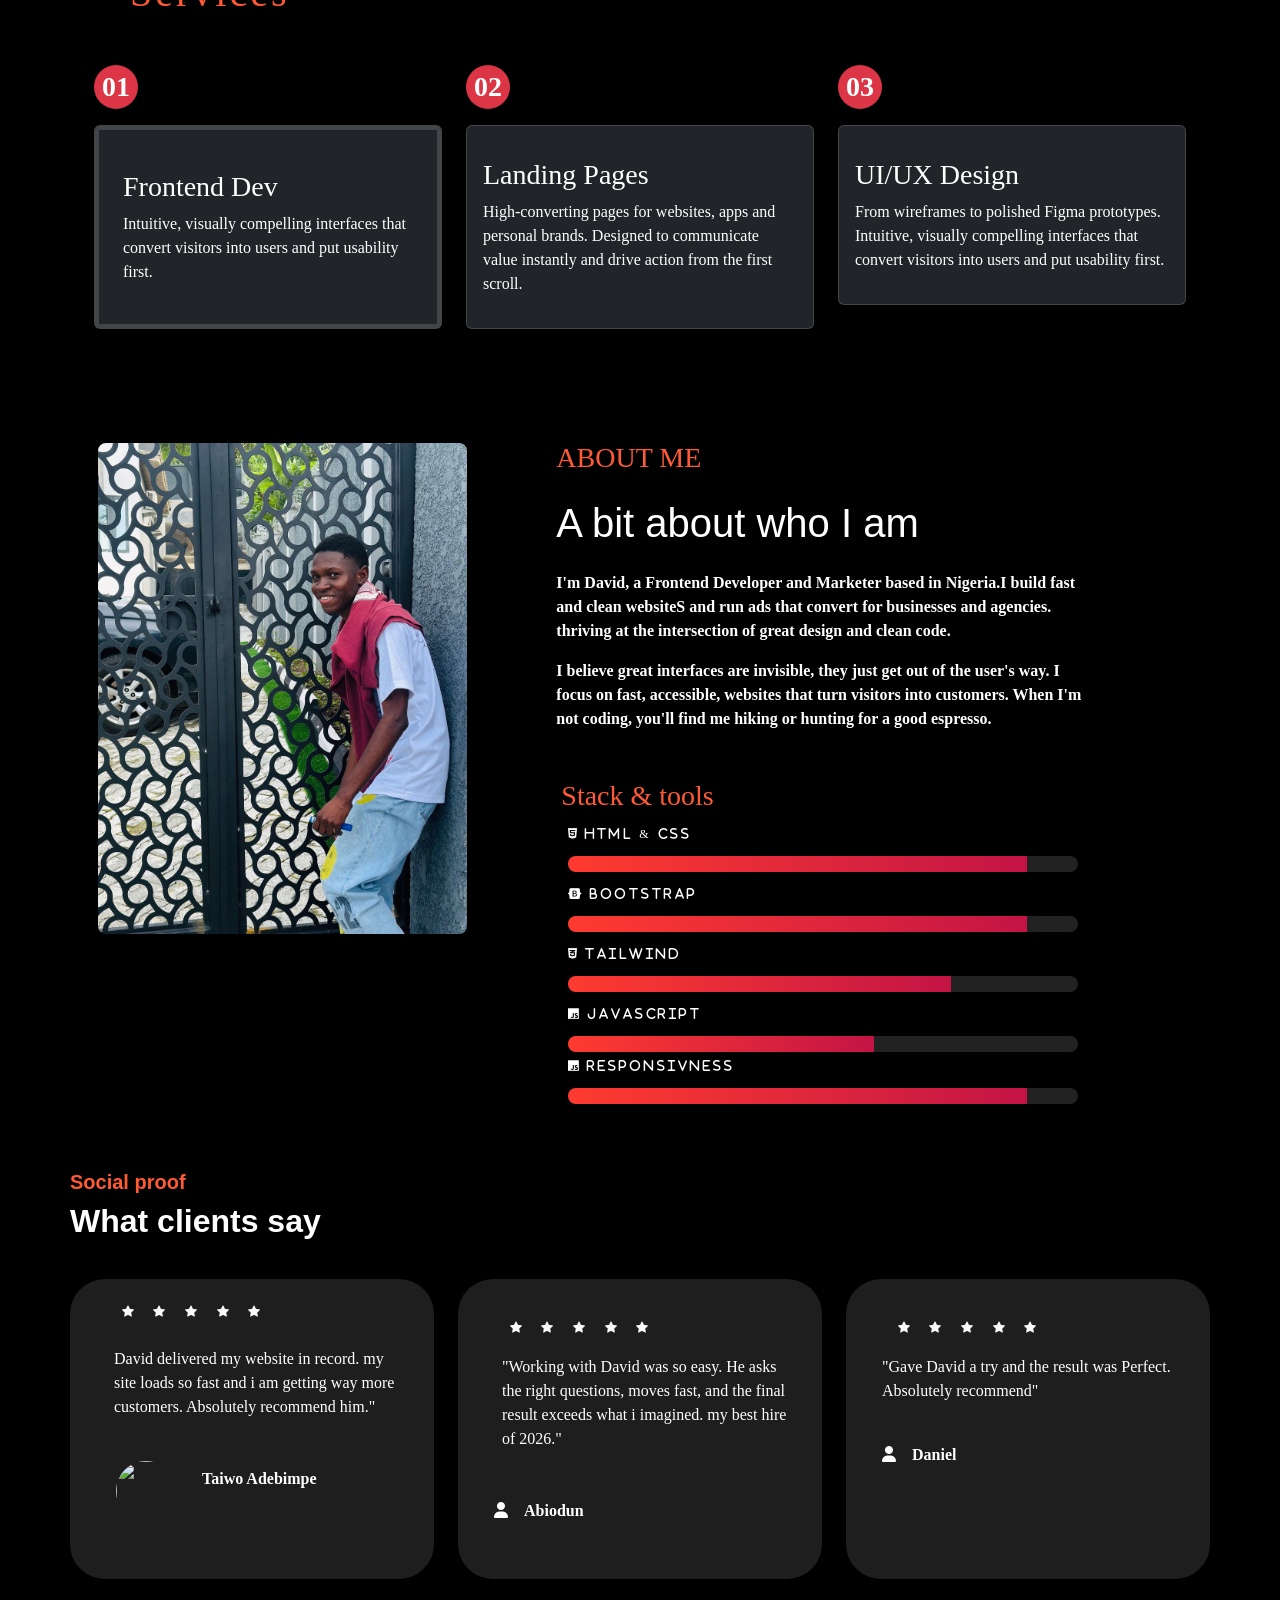
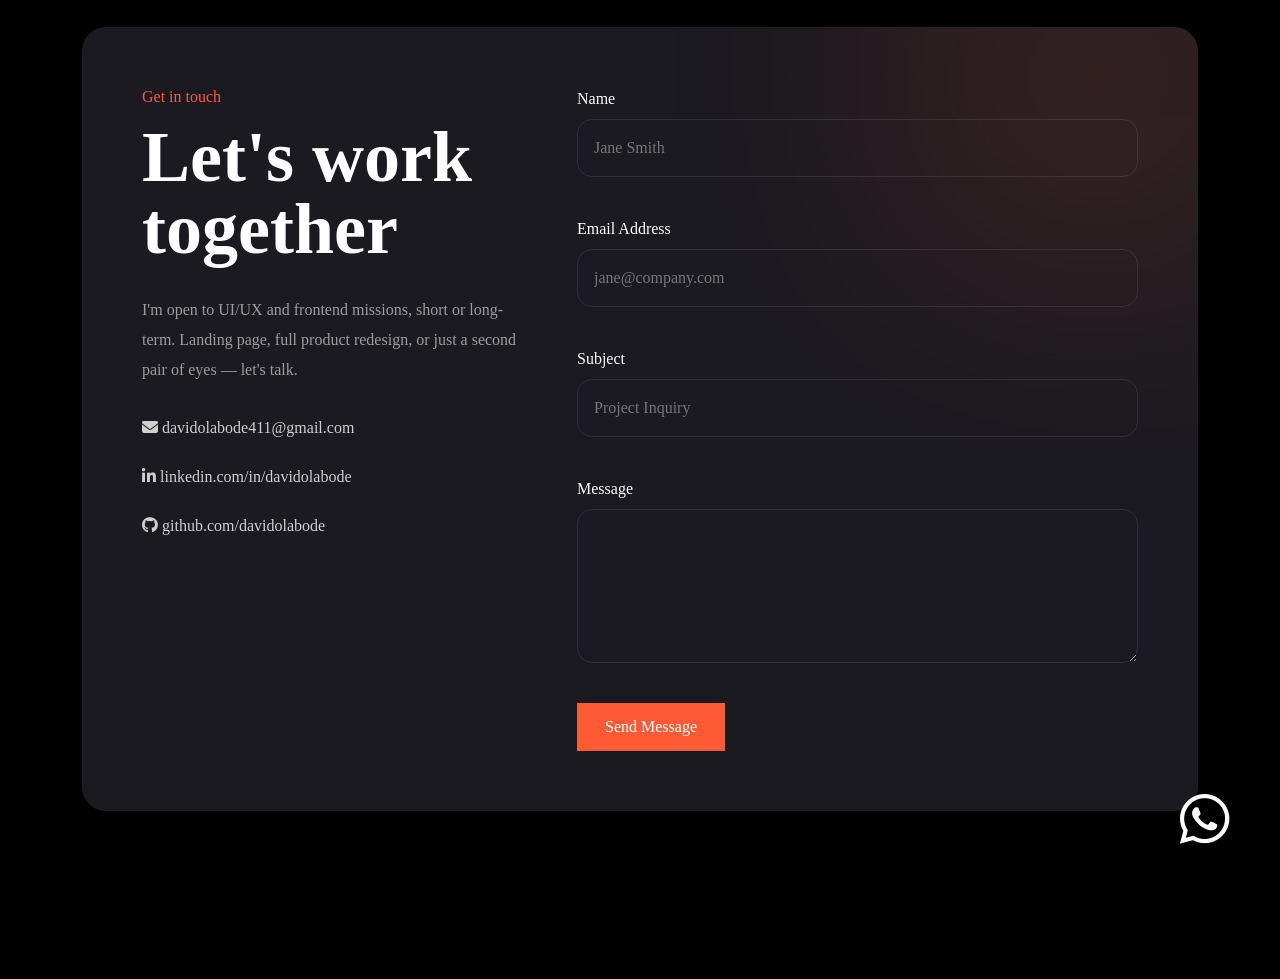
==== commit ac0eaedd: "Update fmt.Println message from 'Hello' to 'Goodbye'" ====
--- a/portfolio.html
+++ b/portfolio.html
@@ -78,27 +78,27 @@
     
 
 
-        <div class="div d-flex gap-5">
+        <div class="div d-inline-flex gap-5">
           <a href="work"
             class="text-decoration-none workk d-block mt-4 px-2 py-4 bg-view">View My Work  <i class="fa-solid fa-chevron-right d-inline"></i></a>
           <a href="" class="text-decoration-none workkk d-block touch mb-2">Get in touch</a>
 
         </div>
-        <div class="container  project d-inline-flex  gap-4">
+        <div class="container ms-3  project d-inline-flex  gap-2">
           <div class="first me-3">
-            <h1 class="ms-3 y" id="count">10+</h1>
+            <h1 class="ms-3 y" id="count">0+</h1>
             <p class="h5 pro ">Projects Done</p>
           </div>
 
           <div class="second">
-            <h1 class="ms-0 ms-lg-2 y ms-2" id="count">100%</h1>
+            <h1 class="ms-0 ms-lg-2 y ms-2" id="coun">100%</h1>
             <p class="h5 pro">On-time-delivery</p>
           </div>
 
 
           <div class="third ms-2">
-            <h1 class="ms-3 y " id="count">2y+</h1>
-            <p class="h5 pro ms-1">Experience</p>
+            <h1 class="ms-3 y " id="countt">2y+</h1>
+            <p class="h5 pro ms-2">Experience</p>
           </div>
         </div>
       </div>
@@ -240,7 +240,7 @@
 <!--last card-->
 
 
-<div class="col-md-12 col-lg-4 col-11 mx-aut0 d-flex mb-3 ">
+<div class="col-md-12 col-lg-4 col-11 mx-auto d-flex mb-3 ">
 
   
 
